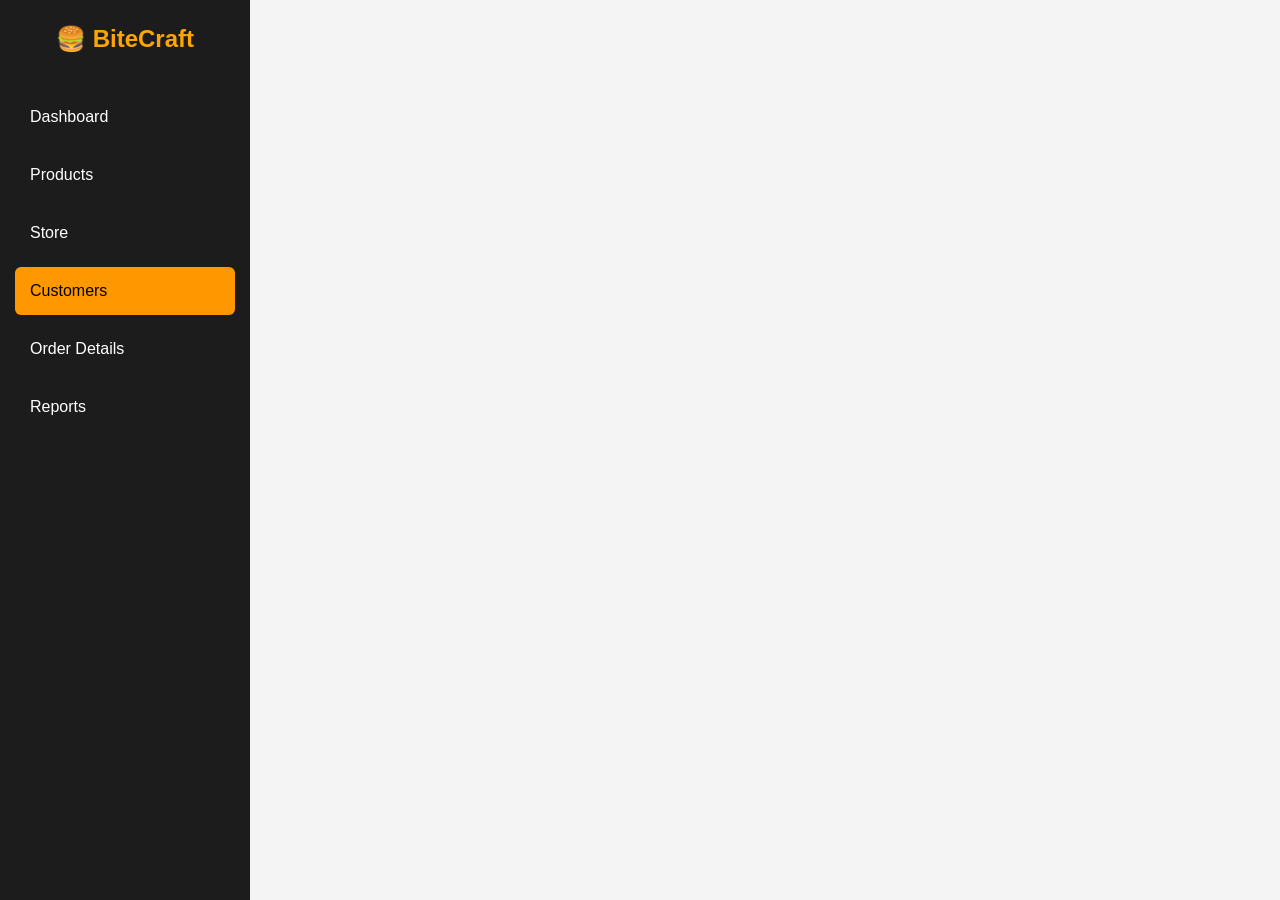
==== customers.html @ 39ff524f "Add side bar (html and css)" ====
<!DOCTYPE html>
<html lang="en">
<head>
    <meta charset="UTF-8">
    <meta name="viewport" content="width=device-width, initial-scale=1.0">
    <title>BiteCraft Burger Shop</title>
    <link rel="stylesheet" href="style.css">
</head>
<body>

    <div class="sidebar">

        <h2>🍔 BiteCraft</h2>

        <a href="index.html">Dashboard</a>
        <a href="pos.html">Products</a>
        <a href="products.html">Store</a>
        <a href="customers.html" class="active">Customers</a>
        <a href="orders.html" >Order Details</a>
        <a href="reports.html" >Reports</a>

    </div>
    



    <script src="app.js"></script>
</body>
</html>
---- style.css ----
*{
    margin: 0;
    padding: 0;
    box-sizing: border-box;

}

body{
    font-family: Arial, sans-serif;
    background: #f4f4f4;

}

.sidebar{
    width: 250px;
    height: 100vh;
    background: #1c1c1c;
    position: relative;
    padding: 25px 15px;

}

.sidebar h2{
    color: orange;
    margin-bottom: 40px;
    text-align: center;

}

.sidebar a{
    display: block;
    color: white;
    text-decoration: none;
    padding: 15px;
    margin-bottom: 10px;
    border-radius: 6px;

}

.sidebar a:hover,
.sidebar a.active{
    background: #ff9800;
    color: black;

}
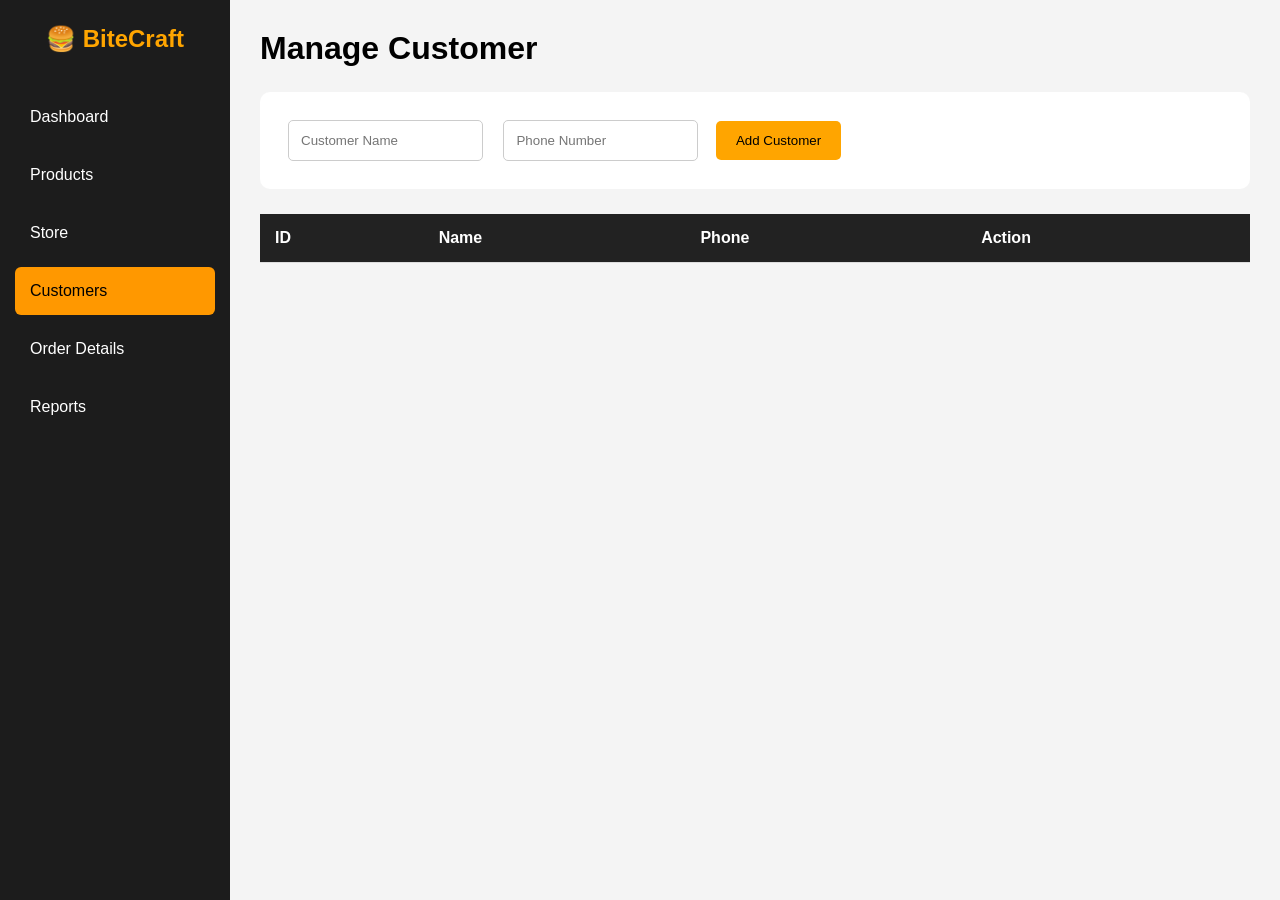
==== commit d9e48537: "Add customer form" ====
--- a/customers.html
+++ b/customers.html
@@ -4,6 +4,8 @@
     <meta charset="UTF-8">
     <meta name="viewport" content="width=device-width, initial-scale=1.0">
     <title>BiteCraft Burger Shop</title>
+
+    <link rel="icon" href="assets/img/icon.jpg">
     <link rel="stylesheet" href="style.css">
 </head>
 <body>
@@ -20,6 +22,37 @@
         <a href="reports.html" >Reports</a>
 
     </div>
+
+
+    <div class="main">
+
+    <h1>Manage Customer </h1>
+
+    <div class="form-box">
+
+        <input type="text" id="customerNameInput" placeholder="Customer Name">
+        <input type="tel" id="customerPhone" placeholder="Phone Number">
+
+        <button onclick="addCustomer()">Add Customer</button>
+
+    </div>
+
+    <table>
+
+        <thead>
+            <tr>
+                <th>ID</th>
+                <th>Name</th>
+                <th>Phone</th>
+                <th>Action</th>
+            </tr>
+        </thead>
+
+        <tbody id="customerTable"></tbody>
+
+    </table>
+
+</div>
     
 
 
--- a/style.css
+++ b/style.css
@@ -1,33 +1,33 @@
-*{
+* {
     margin: 0;
     padding: 0;
     box-sizing: border-box;
 
 }
 
-body{
+body {
     font-family: Arial, sans-serif;
     background: #f4f4f4;
 
 }
 
-.sidebar{
-    width: 250px;
+.sidebar {
+    width: 230px;
     height: 100vh;
     background: #1c1c1c;
-    position: relative;
+    position: fixed;
     padding: 25px 15px;
 
 }
 
-.sidebar h2{
+.sidebar h2 {
     color: orange;
     margin-bottom: 40px;
     text-align: center;
 
 }
 
-.sidebar a{
+.sidebar a {
     display: block;
     color: white;
     text-decoration: none;
@@ -38,8 +38,189 @@
 }
 
 .sidebar a:hover,
-.sidebar a.active{
+.sidebar a.active {
     background: #ff9800;
     color: black;
 
+}
+
+
+.main {
+    margin-left: 230px;
+    padding: 30px;
+
+}
+
+.main h1 {
+    margin-bottom: 10px;
+
+}
+
+.main p {
+    color: gray;
+    margin-bottom: 30px;
+
+}
+
+.marquee {
+    background-color: orangered;
+    color: white;
+    font-size: 25px;
+    font-weight: bold;
+    padding: 10px;
+    font-family: Arial, sans-serif;
+
+}
+
+.cards {
+    display: flex;
+    flex-wrap: wrap;
+    gap: 20px;
+    margin: 30px 0;
+
+}
+
+.card {
+    background: white;
+    padding: 25px;
+    width: 220px;
+    flex: 1;
+    border-radius: 10px;
+    border-left: 5px solid orange;
+    border-right: 5px solid orange;
+
+}
+
+.card h3 {
+    color: gray;
+    margin-bottom: 15px;
+
+}
+
+.card h2 {
+    color: #222;
+
+}
+
+table {
+    width: 100%;
+    background: white;
+    border-collapse: collapse;
+    margin-top: 20px;
+
+}
+
+th,
+td {
+    padding: 15px;
+    text-align: left;
+    border-bottom: 1px solid #ddd;
+
+}
+
+th {
+    background: #222;
+    color: white;
+
+}
+
+
+
+.pos-layout {
+    display: flex;
+    gap: 25px;
+    margin-top: 25px;
+
+}
+
+.product-area {
+    flex: 2;
+
+}
+
+.product-grid {
+    display: grid;
+    grid-template-columns: repeat(3, 1fr);
+    gap: 15px;
+    margin-top: 20px;
+
+}
+
+.menu-item {
+    background: white;
+    padding: 20px;
+    border-radius: 10px;
+    text-align: center;
+
+}
+
+.menu-item h3 {
+    margin-bottom: 10px;
+
+}
+
+.cart {
+    flex: 1;
+    background: white;
+    padding: 20px;
+    border-radius: 10px;
+
+}
+
+.cart input {
+    width: 90%;
+
+}
+
+.cart button {
+    width: 90%;
+
+}
+
+.clear-btn {
+    background: #333;
+    color: white;
+
+}
+
+#cartItems {
+    margin: 20px 0;
+
+}
+
+.cart-item {
+    padding: 12px 0;
+    border-bottom: 1px solid #ddd;
+
+}
+
+button {
+    background: orange;
+    border: none;
+    padding: 12px 20px;
+    cursor: pointer;
+    border-radius: 5px;
+    margin: 5px;
+
+}
+
+button:hover {
+    background: #e68900;
+
+}
+
+.form-box {
+    background: white;
+    padding: 20px;
+    margin: 25px 0;
+    border-radius: 10px;
+
+}
+
+input, select {
+    padding: 12px;
+    margin: 8px;
+    border: 1px solid #ccc;
+    border-radius: 5px;
+
 }
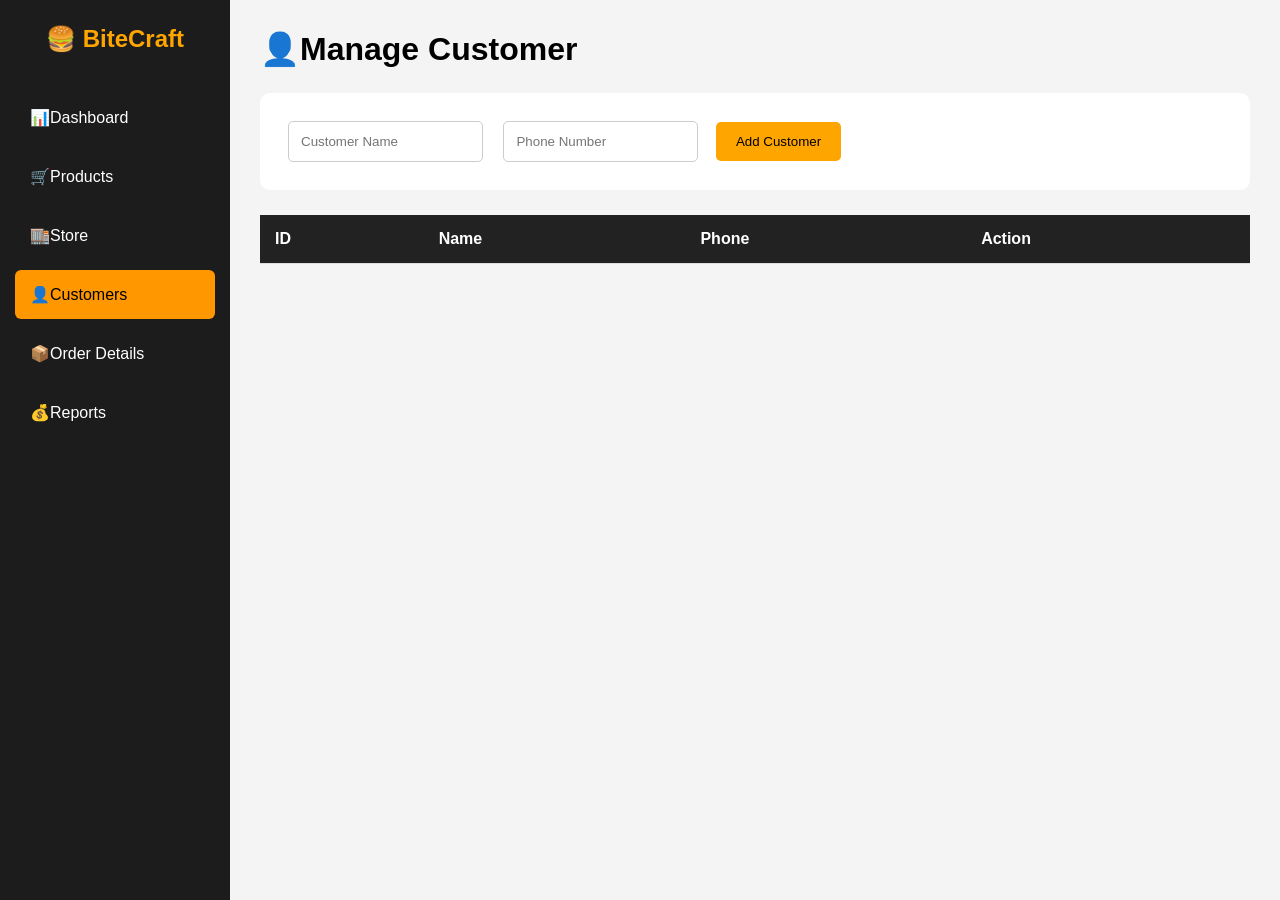
==== commit 9854c56b: "Add imojies" ====
--- a/customers.html
+++ b/customers.html
@@ -14,19 +14,19 @@
 
         <h2>🍔 BiteCraft</h2>
 
-        <a href="index.html">Dashboard</a>
-        <a href="pos.html">Products</a>
-        <a href="products.html">Store</a>
-        <a href="customers.html" class="active">Customers</a>
-        <a href="orders.html" >Order Details</a>
-        <a href="reports.html" >Reports</a>
+        <a href="index.html">📊Dashboard</a>
+        <a href="pos.html">🛒Products</a>
+        <a href="products.html">🏬Store</a>
+        <a href="customers.html" class="active">👤Customers</a>
+        <a href="orders.html" >📦Order Details</a>
+        <a href="reports.html" >💰Reports</a>
 
     </div>
 
 
     <div class="main">
 
-    <h1>Manage Customer </h1>
+    <h1>👤Manage Customer </h1>
 
     <div class="form-box">
 
--- a/style.css
+++ b/style.css
@@ -217,10 +217,142 @@
 
 }
 
-input, select {
+input,
+select {
     padding: 12px;
     margin: 8px;
     border: 1px solid #ccc;
     border-radius: 5px;
 
+}
+
+
+
+/* TABLET RESPONSIVE */
+
+@media screen and (max-width: 1024px) {
+
+    /* Dashboard Cards */
+
+    .cards {
+        display: grid;
+        grid-template-columns: repeat(2, 1fr);
+    }
+
+    .card {
+        width: 100%;
+    }
+
+    /* Product Grid */
+
+    .product-grid {
+        grid-template-columns: repeat(2, 1fr);
+    }
+
+    /* POS Layout */
+
+    .pos-layout {
+        gap: 15px;
+    }
+
+    .cart {
+        min-width: 250px;
+    }
+
+}
+
+
+
+/*MOBILE RESPONSIVE */
+
+@media screen and (max-width: 768px) {
+
+    /* Sidebar */
+
+    .sidebar {
+        width: 100%;
+        height: auto;
+        position: relative;
+        padding: 15px;
+    }
+
+    .sidebar h2 {
+        margin-bottom: 15px;
+    }
+
+    .sidebar a {
+        display: inline-block;
+        padding: 10px;
+        margin: 3px;
+        font-size: 13px;
+    }
+
+
+    /* Main Content */
+
+    .main {
+        margin-left: 0;
+        padding: 15px;
+    }
+
+    .main h1 {
+        font-size: 24px;
+    }
+
+
+    /* Dashboard Cards */
+
+    .cards {
+        grid-template-columns: 1fr;
+        gap: 15px;
+    }
+
+    .card {
+        width: 100%;
+    }
+
+
+    /* POS Layout */
+
+    .pos-layout {
+        flex-direction: column;
+    }
+
+    .product-area,
+    .cart {
+        width: 100%;
+    }
+
+
+    /* Product Grid */
+
+    .product-grid {
+        grid-template-columns: repeat(2, 1fr);
+        gap: 10px;
+    }
+
+    .product-img {
+        height: 120px;
+    }
+
+
+    /* Forms */
+
+    input,
+    select {
+        width: 100%;
+        margin: 8px 0;
+    }
+
+
+    /* Tables */
+
+    table {
+        width: 100%;
+    }
+
+    .main {
+        overflow-x: auto;
+    }
+
 }
